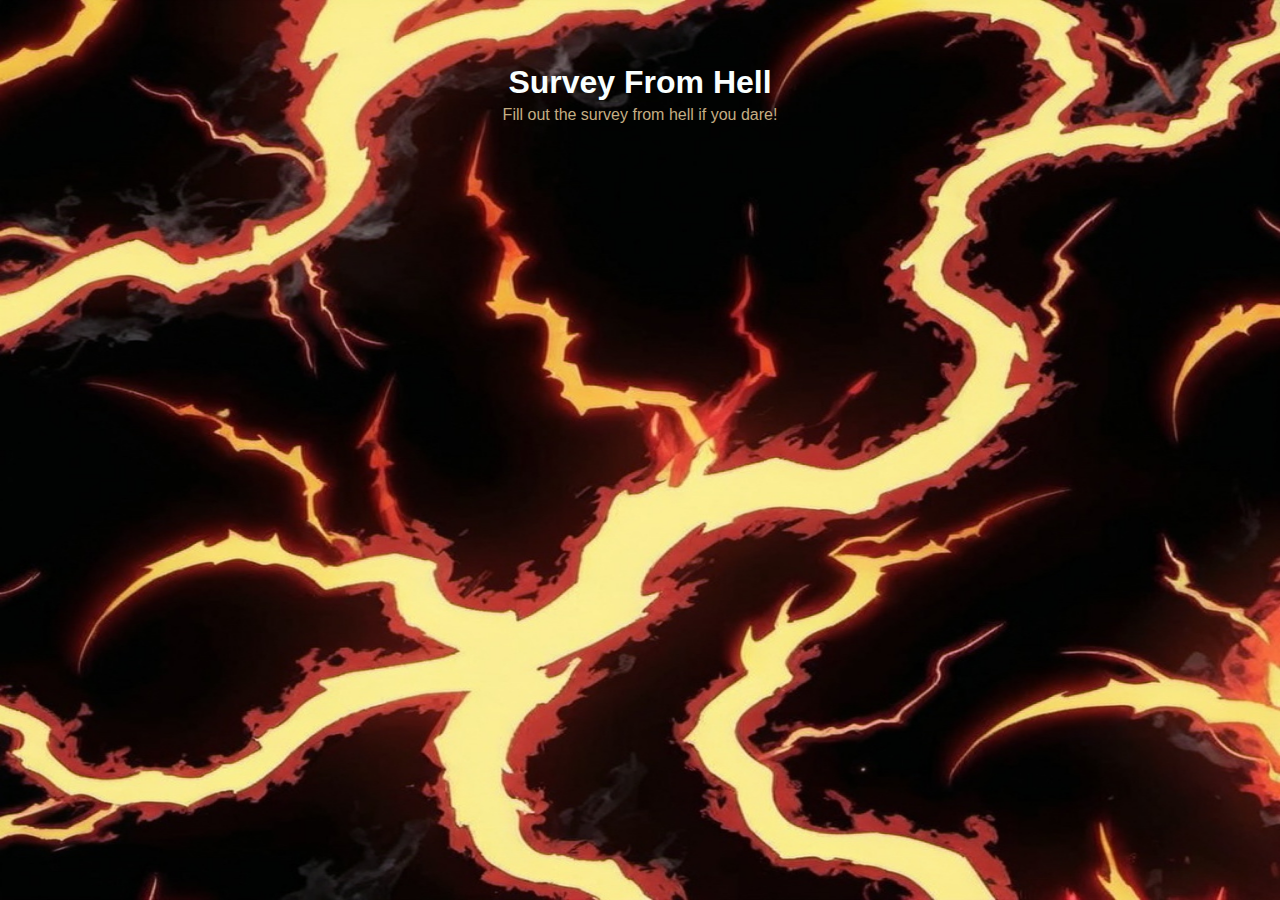
==== Pages/index.html @ 80342a05 "Picked a decent background." ====
<!DOCTYPE html>
<html lang="en">
<head>
    <meta charset="UTF-8">
    <meta name="viewport" content="width=device-width, initial-scale=1.0">
    <title>Hellish Survey</title>
    <link rel="stylesheet" href="style.css">
</head>
<body>
    <main>
        <h1 id="title">Survey From Hell</h1>
        <p id="description">Fill out the survey from hell if you dare!</p>
        <form id="survey-form">

        </form>
    </main>
</body>
</html>
---- Pages/style.css ----
body{
    background-image: url(../Assets/background.jpg);
    background-size: 100vw 100vh;
    font-family: Verdana, Geneva, Tahoma, sans-serif;
}
h1,p{
    color: #f9ffff;
    text-align: center;
    margin:2em 0 0 0
}
#description{
    margin-top: 5px;
    color: rgb(197, 174, 131);
}
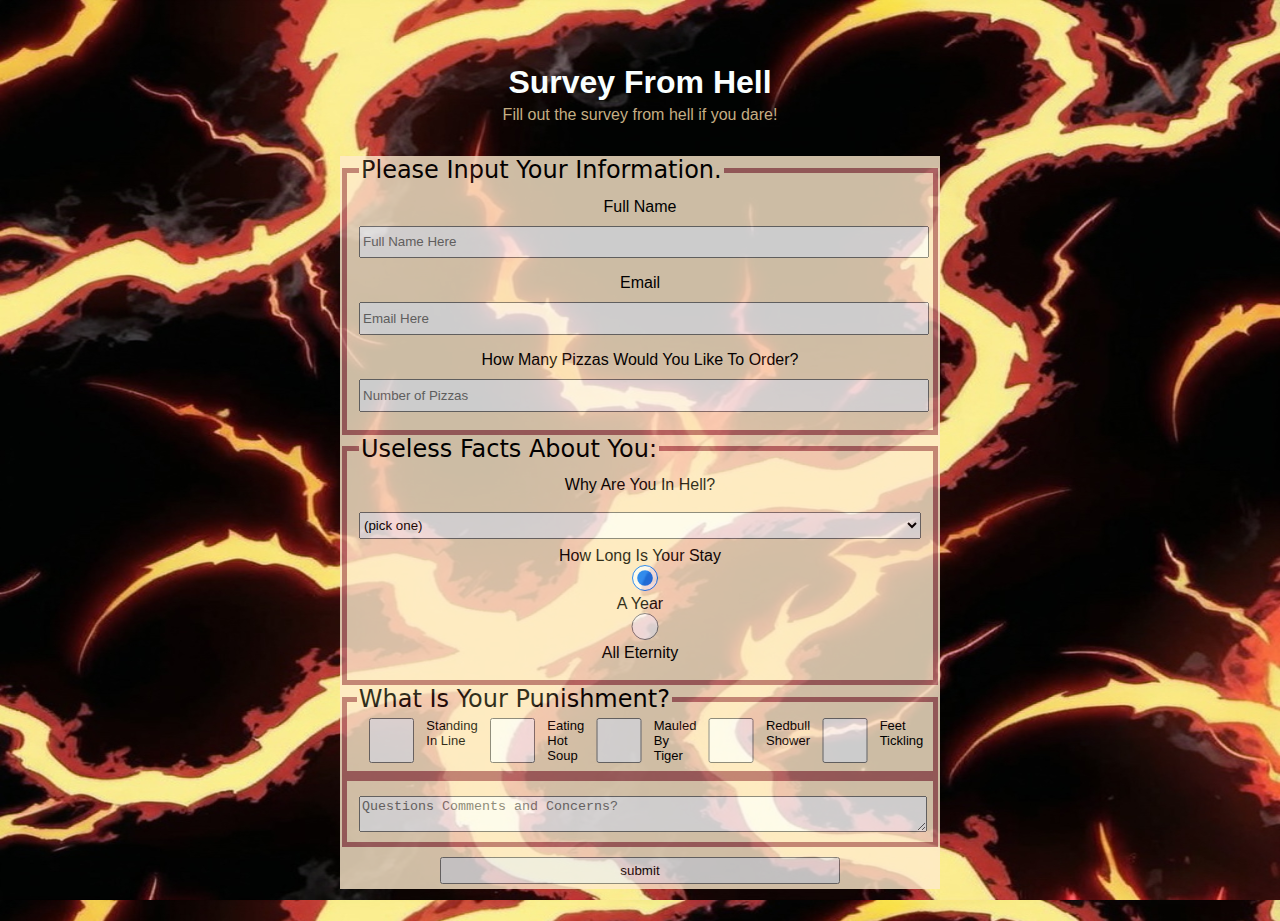
==== commit 9dc9ee1f: "Everything Complete?" ====
--- a/Pages/index.html
+++ b/Pages/index.html
@@ -4,13 +4,44 @@
     <meta charset="UTF-8">
     <meta name="viewport" content="width=device-width, initial-scale=1.0">
     <title>Hellish Survey</title>
-    <link rel="stylesheet" href="style.css">
+    <link rel="stylesheet" href="styles.css">
 </head>
 <body>
     <main>
         <h1 id="title">Survey From Hell</h1>
         <p id="description">Fill out the survey from hell if you dare!</p>
-        <form id="survey-form">
+        <form method="get" action="./submit.html" id="survey-form">
+            <fieldset>
+                <legend>Please Input Your Information.</legend>
+                <label for="name-label">Full Name<input placeholder="Full Name Here" id="name-label" type="text" required minlength="3"> </label>
+                <label for="email-label">Email<input placeholder="Email Here" type="email" id="email-label" required> </label>
+                <label for="number-label">How Many Pizzas Would You Like To Order?<input placeholder="Number of Pizzas" id="number-label" type="number" min="1" max="2"> </label>
+            </fieldset>
+            <fieldset>
+                <legend>Useless Facts About You: </legend>
+                <label for="crimes">Why Are You In Hell?</label><select required name="crimes" id="crimes">
+                    <option value="1">(pick one)</option>
+                    <option value="2">Taking the last bite</option>
+                    <option value="3">Being Greedy</option>
+                    <option value="4">Walking too slow</option>                    
+                </select>
+                <label class="checklin" for="tempoperm" margin-bottom="5px">How Long Is Your Stay
+                    <input class="item" checked  type="radio" name="tempoperm" id="Annual">A Year
+                    <input class="item"  type="radio" name="tempoperm" id="Forever">All Eternity
+                </label>
+            </fieldset>
+            <fieldset class="checkline">
+                <legend>What Is Your Punishment?</legend>
+                <input class="item" type="checkbox" name="line" id="line" value="line"> Standing In Line
+                <input class="item" type="checkbox" name="soup" id="soup" value="soup"> Eating Hot Soup
+                <input class="item" type="checkbox" name="tiger" id="tiger" value="tiger"> Mauled By Tiger
+                <input class="item" type="checkbox" name="redbull" id="redbull" value="redbull"> Redbull Shower
+                <input class="item" type="checkbox" name="feet" id="feet" value="feet"> Feet Tickling
+                
+            </fieldset>
+            <fieldset><textarea placeholder="Questions Comments and Concerns?"></textarea></fieldset>
+            
+            <input type="submit" value="submit">
 
         </form>
     </main>
--- a/Pages/styles.css
+++ b/Pages/styles.css
@@ -0,0 +1,54 @@
+body{
+    background-image: url(../Assets/background.jpg);
+    background-size: 100vw 100vh;
+    font-family: Verdana, Geneva, Tahoma, sans-serif;
+    background-color: rgb(163, 163, 219);
+}
+h1,p{
+    color: #f9ffff;
+    text-align: center;
+    margin:2em 0 0 0
+}
+#description{
+    margin-top: 5px;
+    color: rgb(197, 174, 131);
+}
+#survey-form{
+    background-color: blanchedalmond;
+    margin:2em auto;
+    width: 600px;
+    min-width: 500px;
+    opacity: .8;
+}
+fieldset{
+    display: grid;
+    border:5px solid rgb(182, 109, 109)
+}
+label{
+    display: block;
+    margin: 0.5rem 0;
+    text-align: center;
+}
+input,textarea,select{
+    margin:10px 0 0 0;
+    width: 100%;
+    min-height: 2em;
+}
+input[type="submit"]{
+    width: 400px;
+    margin-bottom: 5px;
+    margin-left: 7.5em;
+}
+legend{
+    font-family: system-ui, -apple-system, BlinkMacSystemFont, 'Segoe UI', Roboto, Oxygen, Ubuntu, Cantarell, 'Open Sans', 'Helvetica Neue', sans-serif;
+    font-size: x-large;
+}
+
+.checkline{
+    display: flex;
+    justify-content:flex-start;
+    font-size: small;
+}
+.item{
+    margin:0 5px;
+}
